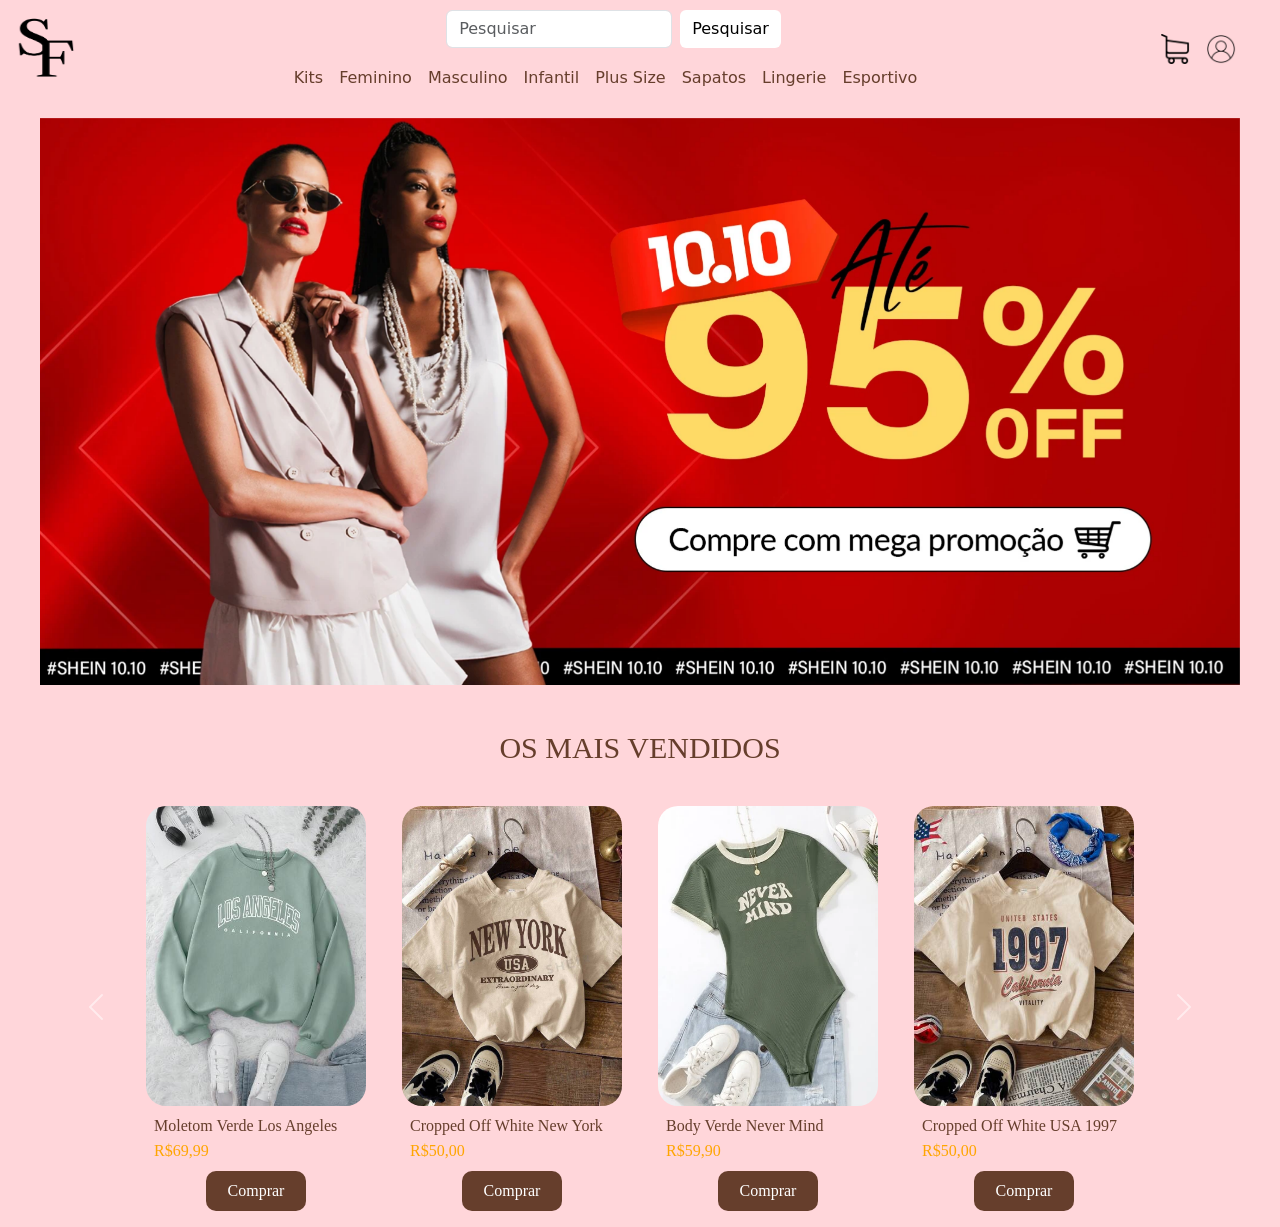
==== index.html @ c93656b0 "up" ====
<!DOCTYPE html>
<html lang="pt-br">
<head>
    <meta charset="UTF-8">
    <meta name="viewport" content="width=device-width, initial-scale=1.0">
    <title>Style BR</title>

    <!-- JS -->
    <script src="./js/script.js"></script>
    <script src="./js/bootstrap.min.js"></script>

    <!-- CSS -->
    <link rel="stylesheet" href="./css/style.css">
    <link rel="stylesheet" href="./css/bootstrap.min.css">
</head>
<body class="body">
    
  <!-- NavBar -->

    <!-- Peimeira Linha Navabr -->
    <div class="nav d-flex justify-content-between container-fluid">
        <a class="navbar-brand align-self-center" href="#">
            <img class="logo" src="./img/logo.png" alt="Bootstrap" width="30" height="24">
        </a>

        <!-- meio do header -->
  <div class="d-flex align-items-end flex-column">
        <div class="container-fluid">
          <!-- barra de pesquisa -->
        <ul class="nav justify-content-center">
            
            <li class="nav-item">
             <form class="d-flex" role="search">
                <input class="form-control me-2 barra-pesquisa" type="search" placeholder="Pesquisar" aria-label="Search">
                <button class="btn btn-outline-success btn-pesquisa" type="submit">Pesquisar</button>
              </form>
            </li>
        </ul>
        <!-- Fim da Barra de Pesquisa -->
        </div>

        <div class="container-fluid">
          <!-- cmc categorias -->
    <div class="d-flex justify-content-center">
      <ul class="navbar-nav  flex-row ">
        <li class="nav-item me-3">
          <a class="nav-link" href="#">Kits</a>
        </li>
        <li class="nav-item me-3">
          <a class="nav-link" href="#">Feminino</a>
        </li>
        <li class="nav-item me-3">
          <a class="nav-link" href="#">Masculino</a>
        </li>
        <li class="nav-item me-3">
          <a class="nav-link" href="#">Infantil</a>
        </li>
        <li class="nav-item me-3">
          <a class="nav-link" href="#">Plus Size</a>
        </li>
        <li class="nav-item me-3">
          <a class="nav-link" href="#">Sapatos</a>
        </li>
        <li class="nav-item me-3">
          <a class="nav-link" href="#">Lingerie</a>
        </li>
        <li class="nav-item me-3">
          <a class="nav-link" href="#">Esportivo</a>
        </li>   
        </li>
      </ul>
    </div>
    <!-- fim categorias -->
        </div>
  </div>
  <!-- fim do meio do header -->

        <ul class="navbar-nav flex-row me-2 p-2 align-self-center">
            <li class="nav-item me-3">
              <a href="#"><img src="./img/carrinho.png" class="img-nav" alt="carrinho"></a>
            </li>
            <li class="nav-item me-3">
              <a href="#"><img src="./img/profile.png" class="img-nav" alt="perfil"></a>
            </li>
            
        </ul>
    </div>
    <!-- fim header -->

    <!-- cmc Carousel -->
    <div class="container-fluid d-flex justify-content-center">
      <div id="carouselExampleSlidesOnly" class="carousel slide d-flex " data-bs-ride="carousel">
        <div class="carousel-inner">
          <div class="carousel-item active">
            <img src="./img/img-carousel/teste1.png" class="d-flex" alt="...">
          </div>
          <div class="carousel-item">
            <img src="./img/img-carousel/teste2.png" class="d-flex" alt="...">
          </div>
          <div class="carousel-item">
            <img src="./img/img-carousel/teste3.png" class="d-flex" alt="...">
          </div>
        </div>
      </div>
    </div>
  <!-- fim carousel -->     

  <!-- Titulo Mais Vendidos -->
    <div class="container-fluid d-flex justify-content-center">
      <p class="mais-vendidos">OS MAIS VENDIDOS</p>
    </div>
  <!-- Fim titulo mais vendidos -->

 

  

 

  <div id="carouselExample" class="carousel slide">
    <div class="carousel-inner">
      <div class="carousel-item active">

     <!-- Inicio primeiras roupas -->
          <div class="conteiner-fluid d-flex justify-content-center ">

              <!-- primeira roupa -->
              <div class="d-flex flex-column mb-3 prim-roups ">
                <div class="align-self-center img-mais">
                  <img src="./img/img-mais-vendidos/img1.png" class="d-flex" alt="primeira-roupa">
                  <div class="p-2">Moletom Verde Los Angeles</div>
                  <div class="p-2 preco-prim">R$69,99</div>
                  <div class="d-flex  justify-content-center">
                    <a href="#"><button class="btn-comp">Comprar</button></a>
                  </div>
                </div>
              </div>
          
              <!-- segunda roupa -->
              <div class="d-flex flex-column mb-3 prim-roups">
                <div class="align-self-center img-mais">
                <img src="./img/img-mais-vendidos/img2.png" class="d-flex" alt="segunda-roupa">
                <div class="p-2">Cropped Off White New York</div>
                <div class="p-2 preco-prim">R$50,00</div>
                <div class="d-flex  justify-content-center">
                  <a href="#"><button class="btn-comp">Comprar</button></a>
                </div>
              </div>
              </div>
          
              <!-- terceira roupa -->
              <div class="d-flex flex-column mb-3 prim-roups">
                <div class="align-self-center img-mais">
                <img src="./img/img-mais-vendidos/img3.png" class="d-flex" alt="terceira-roupa">
                <div class="p-2">Body Verde Never Mind</div>
                <div class="p-2 preco-prim">R$59,90</div>
                <div class="d-flex  justify-content-center">
                  <a href="#"><button class="btn-comp">Comprar</button></a>
                </div>
              </div>
              </div>
          
              <!-- quarta roupa -->
              <div class="d-flex flex-column mb-3 prim-roups">
                <div class="align-self-center img-mais">
                <img src="./img/img-mais-vendidos/img4.png" class="d-flex" alt="quarta-roupa">
                <div class="p-2">Cropped Off White USA 1997</div>
                <div class="p-2 preco-prim">R$50,00</div>
                <div class="d-flex  justify-content-center">
                  <a href="#"><button class="btn-comp">Comprar</button></a>
                </div>
              </div>
              </div>
          
          </div>
           <!-- Fim primeiras roupas -->
      </div>
      <div class="carousel-item">
        <!-- Inicio primeiras roupas PT2 -->
        <div class="conteiner-fluid d-flex justify-content-center ">

              <!-- primeira roupa -->
              <div class="d-flex flex-column mb-3 prim-roups ">
                <div class="align-self-center img-mais">
                  <img src="./img/img-mais-vendidos/img5.png" class="d-flex" alt="quinta-roupa">
                  <div class="p-2">Moletom Marrom Brooklyn</div>
                  <div class="p-2 preco-prim">R$69,99</div>
                  <div class="d-flex  justify-content-center">
                    <a href="#"><button class="btn-comp">Comprar</button></a>
                  </div>
                </div>
              </div>
          
              <!-- segunda roupa -->
              <div class="d-flex flex-column mb-3 prim-roups">
                <div class="align-self-center img-mais">
                <img src="./img/img-mais-vendidos/img6.png" class="d-flex" alt="sexta-roupa">
                <div class="p-2">Short Verde Militar</div>
                <div class="p-2 preco-prim">R$50,00</div>
                <div class="d-flex  justify-content-center">
                  <a href="#"><button class="btn-comp">Comprar</button></a>
                </div>
              </div>
              </div>
          
              <!-- terceira roupa -->
              <div class="d-flex flex-column mb-3 prim-roups">
                <div class="align-self-center img-mais">
                <img src="./img/img-mais-vendidos/img7.png" class="d-flex" alt="setima-roupa">
                <div class="p-2">Calça Jeans Reta</div>
                <div class="p-2 preco-prim">R$84,99</div>
                <div class="d-flex  justify-content-center">
                  <a href="#"><button class="btn-comp">Comprar</button></a>
                </div>
              </div>
              </div>
          
              <!-- quarta roupa -->
              <div class="d-flex flex-column mb-3 prim-roups">
                <div class="align-self-center img-mais">
                <img src="./img/img-mais-vendidos/img8.png" class="d-flex" alt="oitava-roupa">
                <div class="p-2">Conjuto Off White California</div>
                <div class="p-2 preco-prim">R$99,90</div>
                <div class="d-flex  justify-content-center">
                  <a href="#"><button class="btn-comp">Comprar</button></a>
                </div>
              </div>
              </div>
          
          </div>
          <!-- Fim primeiras roupas PT2 -->
      </div>
      <div class="carousel-item">
        <!-- Inicio primeiras roupas PT3 -->
        <div class="conteiner-fluid d-flex justify-content-center ">

          <!-- primeira roupa -->
          <div class="d-flex flex-column mb-3 prim-roups ">
            <div class="align-self-center img-mais">
              <img src="./img/img-mais-vendidos/img9.png" class="d-flex" alt="nona-roupa">
              <div class="p-2">Macacão Preto Longo</div>
              <div class="p-2 preco-prim">R$99,90</div>
              <div class="d-flex  justify-content-center">
                <a href="#"><button class="btn-comp">Comprar</button></a>
              </div>
            </div>
          </div>
      
          <!-- segunda roupa -->
          <div class="d-flex flex-column mb-3 prim-roups">
            <div class="align-self-center img-mais">
            <img src="./img/img-mais-vendidos/img10.png" class="d-flex" alt="decima-roupa">
            <div class="p-2">Short Off White Alfaiataria</div>
            <div class="p-2 preco-prim">R$65,00</div>
            <div class="d-flex  justify-content-center">
              <a href="#"><button class="btn-comp">Comprar</button></a>
            </div>
          </div>
          </div>
      
          <!-- terceira roupa -->
          <div class="d-flex flex-column mb-3 prim-roups">
            <div class="align-self-center img-mais">
            <img src="./img/img-mais-vendidos/img11.png" class="d-flex" alt="decima-primeira-roupa">
            <div class="p-2">Camisetão California</div>
            <div class="p-2 preco-prim">R$39,90</div>
            <div class="d-flex  justify-content-center">
              <a href="#"><button class="btn-comp">Comprar</button></a>
            </div>
          </div>
          </div>
      
          <!-- quarta roupa -->
          <div class="d-flex flex-column mb-3 prim-roups">
            <div class="align-self-center img-mais">
            <img src="./img/img-mais-vendidos/img12.png" class="d-flex" alt="decima-segunda-roupa">
            <div class="p-2">Body Três Azuis</div>
            <div class="p-2 preco-prim">R$59,99</div>
            <div class="d-flex  justify-content-center">
              <a href="#"><button class="btn-comp">Comprar</button></a>
            </div>
          </div>
          </div>
      
      </div>
      <!-- Fim primeiras roupas PT3 -->
      </div>
    </div>
    <button class="carousel-control-prev bnt-car-volt" type="button" data-bs-target="#carouselExample" data-bs-slide="prev">
      <span class="carousel-control-prev-icon" aria-hidden="true"></span>
      <span class="visually-hidden">Previous</span>
    </button>
    <button class="carousel-control-next btn-car-next" type="button" data-bs-target="#carouselExample" data-bs-slide="next">
      <span class="carousel-control-next-icon" aria-hidden="true"></span>
      <span class="visually-hidden">Next</span>
    </button>
  </div>


</body>
</html>
---- css/style.css ----
* {
    margin: 0;
    padding: 0;
}

.body {
    background-color: #ffd6da;
}

/* cmc nav */

.nav {
    color: #663E2C;
    
}

.barra-pesquisa, .nav-item button {
    background-color: #fff;
    color: #000;
    border: none;
    margin: 10px 0px 10px;

}

.nav-item button:hover {
    background-color: #BC93A9;
    color: #fff;
}

.logo {
    height: 80px;
    width: 60px;
    margin-left: 15px;
}

.img-nav {
    height: 30px;
    width: 30px;
}

/* fim nav */

/* carouser */
.carousel-item img {
    width: 1200px;
    margin-top: 20px
    
}
/* fim carousel */

/* titulo */
.mais-vendidos {
    font-size: 30px;
    margin-top: 40px;
    font-family: Libre Baskerville;
    color: #663E2C; 
}
/* fim titulo */

/* primeiras roupas */
.prim-roups {
    width: 20%;
    font-family: Libre Baskerville;
    color: #663E2C;
}

.img-mais img{
    height: 300px;
    width: 220px;
    border-radius: 20px;
}

.preco-prim {
    color: orange;
    margin-top: -15px;
}

.btn-comp {
    color: #fff;
    background-color: #663E2C;
    border: none;
    border-radius: 10px;
    height: 40px;
    width: 100px;
}

.btn-comp:hover {
    background-color: #745445;
}
/* fim primeiras roupas */
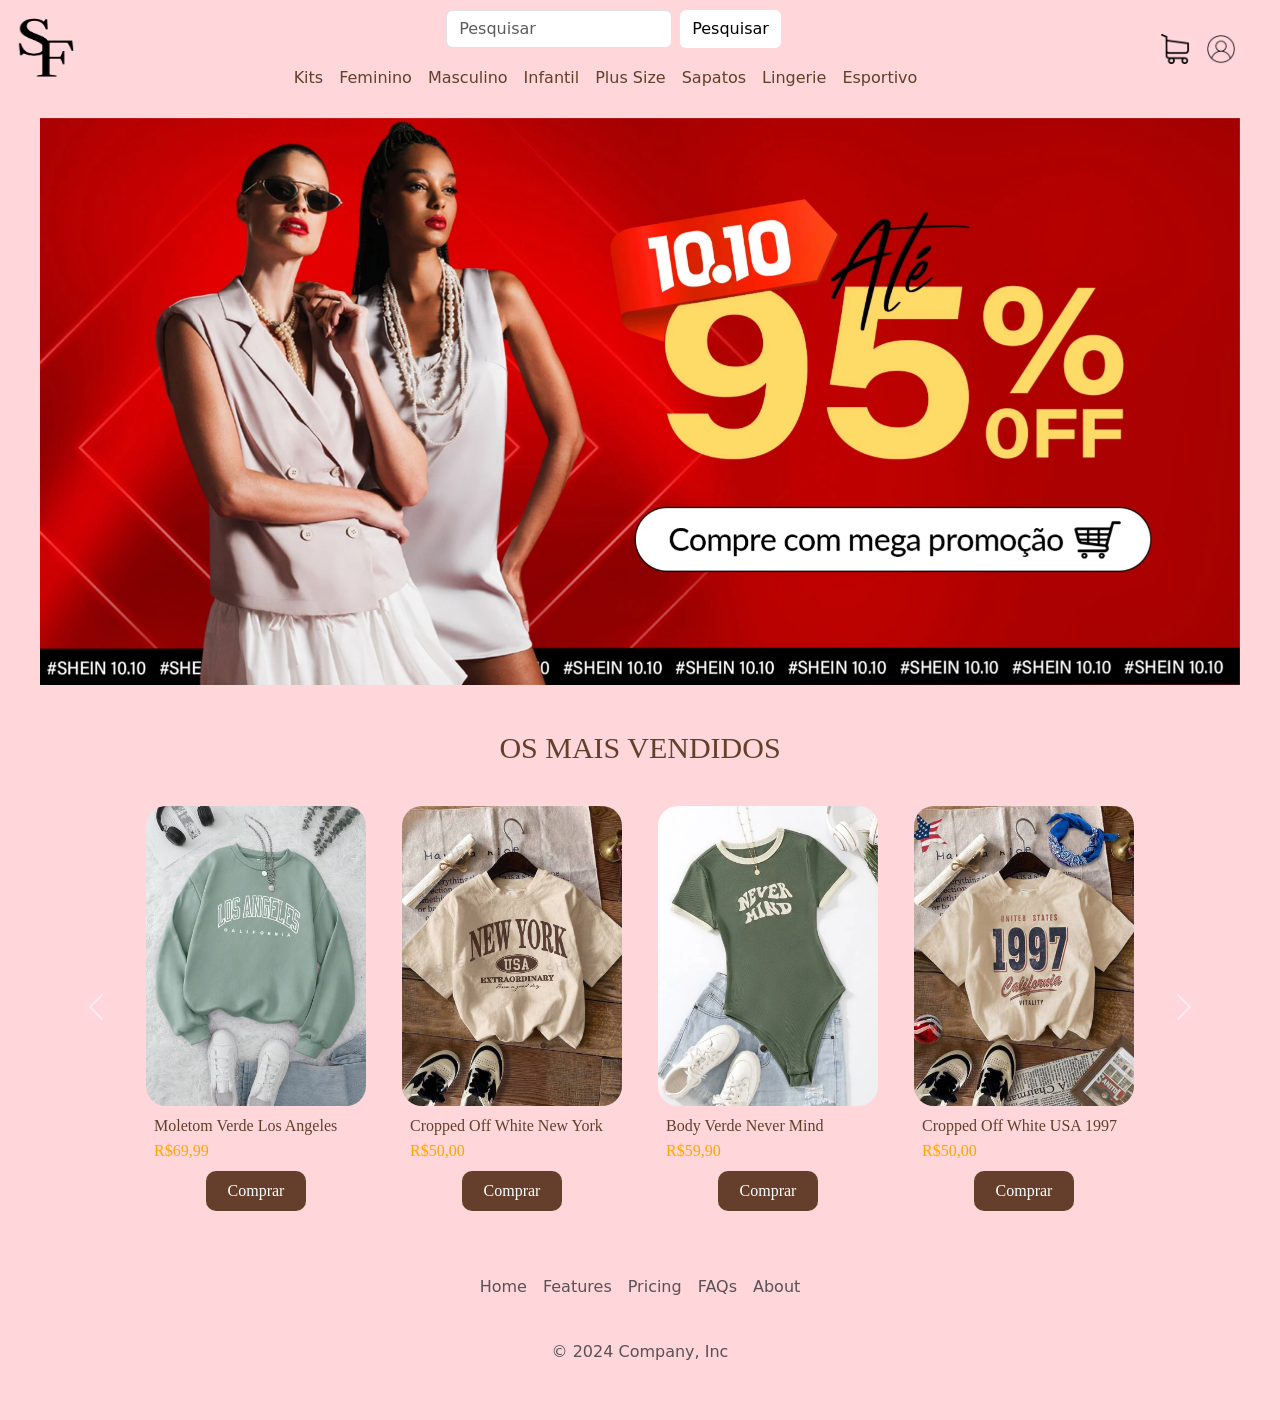
==== commit deae9a5f: "up" ====
--- a/index.html
+++ b/index.html
@@ -1,234 +1,236 @@
 <!DOCTYPE html>
 <html lang="pt-br">
+
 <head>
-    <meta charset="UTF-8">
-    <meta name="viewport" content="width=device-width, initial-scale=1.0">
-    <title>Style BR</title>
-
-    <!-- JS -->
-    <script src="./js/script.js"></script>
-    <script src="./js/bootstrap.min.js"></script>
-
-    <!-- CSS -->
-    <link rel="stylesheet" href="./css/style.css">
-    <link rel="stylesheet" href="./css/bootstrap.min.css">
+  <meta charset="UTF-8">
+  <meta name="viewport" content="width=device-width, initial-scale=1.0">
+  <title>Style BR</title>
+
+  <!-- JS -->
+  <script src="./js/script.js"></script>
+  <script src="./js/bootstrap.min.js"></script>
+
+  <!-- CSS -->
+  <link rel="stylesheet" href="./css/style.css">
+  <link rel="stylesheet" href="./css/bootstrap.min.css">
 </head>
+
 <body class="body">
-    
+
   <!-- NavBar -->
 
-    <!-- Peimeira Linha Navabr -->
-    <div class="nav d-flex justify-content-between container-fluid">
-        <a class="navbar-brand align-self-center" href="#">
-            <img class="logo" src="./img/logo.png" alt="Bootstrap" width="30" height="24">
-        </a>
-
-        <!-- meio do header -->
-  <div class="d-flex align-items-end flex-column">
-        <div class="container-fluid">
-          <!-- barra de pesquisa -->
+  <!-- Peimeira Linha Navabr -->
+  <div class="nav d-flex justify-content-between container-fluid">
+    <a class="navbar-brand align-self-center" href="#">
+      <img class="logo" src="./img/logo.png" alt="Bootstrap" width="30" height="24">
+    </a>
+
+    <!-- meio do header -->
+    <div class="d-flex align-items-end flex-column">
+      <div class="container-fluid">
+        <!-- barra de pesquisa -->
         <ul class="nav justify-content-center">
-            
-            <li class="nav-item">
-             <form class="d-flex" role="search">
-                <input class="form-control me-2 barra-pesquisa" type="search" placeholder="Pesquisar" aria-label="Search">
-                <button class="btn btn-outline-success btn-pesquisa" type="submit">Pesquisar</button>
-              </form>
-            </li>
+
+          <li class="nav-item">
+            <form class="d-flex" role="search">
+              <input class="form-control me-2 barra-pesquisa" type="search" placeholder="Pesquisar" aria-label="Search">
+              <button class="btn btn-outline-success btn-pesquisa" type="submit">Pesquisar</button>
+            </form>
+          </li>
         </ul>
         <!-- Fim da Barra de Pesquisa -->
-        </div>
-
-        <div class="container-fluid">
-          <!-- cmc categorias -->
-    <div class="d-flex justify-content-center">
-      <ul class="navbar-nav  flex-row ">
-        <li class="nav-item me-3">
-          <a class="nav-link" href="#">Kits</a>
-        </li>
-        <li class="nav-item me-3">
-          <a class="nav-link" href="#">Feminino</a>
-        </li>
-        <li class="nav-item me-3">
-          <a class="nav-link" href="#">Masculino</a>
-        </li>
-        <li class="nav-item me-3">
-          <a class="nav-link" href="#">Infantil</a>
-        </li>
-        <li class="nav-item me-3">
-          <a class="nav-link" href="#">Plus Size</a>
-        </li>
-        <li class="nav-item me-3">
-          <a class="nav-link" href="#">Sapatos</a>
-        </li>
-        <li class="nav-item me-3">
-          <a class="nav-link" href="#">Lingerie</a>
-        </li>
-        <li class="nav-item me-3">
-          <a class="nav-link" href="#">Esportivo</a>
-        </li>   
-        </li>
-      </ul>
+      </div>
+
+      <div class="container-fluid">
+        <!-- cmc categorias -->
+        <div class="d-flex justify-content-center">
+          <ul class="navbar-nav  flex-row ">
+            <li class="nav-item me-3">
+              <a class="nav-link" href="#">Kits</a>
+            </li>
+            <li class="nav-item me-3">
+              <a class="nav-link" href="#">Feminino</a>
+            </li>
+            <li class="nav-item me-3">
+              <a class="nav-link" href="#">Masculino</a>
+            </li>
+            <li class="nav-item me-3">
+              <a class="nav-link" href="#">Infantil</a>
+            </li>
+            <li class="nav-item me-3">
+              <a class="nav-link" href="#">Plus Size</a>
+            </li>
+            <li class="nav-item me-3">
+              <a class="nav-link" href="#">Sapatos</a>
+            </li>
+            <li class="nav-item me-3">
+              <a class="nav-link" href="#">Lingerie</a>
+            </li>
+            <li class="nav-item me-3">
+              <a class="nav-link" href="#">Esportivo</a>
+            </li>
+            </li>
+          </ul>
+        </div>
+        <!-- fim categorias -->
+      </div>
     </div>
-    <!-- fim categorias -->
-        </div>
-  </div>
-  <!-- fim do meio do header -->
-
-        <ul class="navbar-nav flex-row me-2 p-2 align-self-center">
-            <li class="nav-item me-3">
-              <a href="#"><img src="./img/carrinho.png" class="img-nav" alt="carrinho"></a>
-            </li>
-            <li class="nav-item me-3">
-              <a href="#"><img src="./img/profile.png" class="img-nav" alt="perfil"></a>
-            </li>
-            
-        </ul>
+    <!-- fim do meio do header -->
+
+    <ul class="navbar-nav flex-row me-2 p-2 align-self-center">
+      <li class="nav-item me-3">
+        <a href="#"><img src="./img/carrinho.png" class="img-nav" alt="carrinho"></a>
+      </li>
+      <li class="nav-item me-3">
+        <a href="#"><img src="./img/profile.png" class="img-nav" alt="perfil"></a>
+      </li>
+
+    </ul>
+  </div>
+  <!-- fim header -->
+
+  <!-- cmc Carousel -->
+  <div class="container-fluid d-flex justify-content-center">
+    <div id="carouselExampleSlidesOnly" class="carousel slide d-flex " data-bs-ride="carousel">
+      <div class="carousel-inner">
+        <div class="carousel-item active">
+          <img src="./img/img-carousel/teste1.png" class="d-flex" alt="...">
+        </div>
+        <div class="carousel-item">
+          <img src="./img/img-carousel/teste2.png" class="d-flex" alt="...">
+        </div>
+        <div class="carousel-item">
+          <img src="./img/img-carousel/teste3.png" class="d-flex" alt="...">
+        </div>
+      </div>
     </div>
-    <!-- fim header -->
-
-    <!-- cmc Carousel -->
-    <div class="container-fluid d-flex justify-content-center">
-      <div id="carouselExampleSlidesOnly" class="carousel slide d-flex " data-bs-ride="carousel">
-        <div class="carousel-inner">
-          <div class="carousel-item active">
-            <img src="./img/img-carousel/teste1.png" class="d-flex" alt="...">
-          </div>
-          <div class="carousel-item">
-            <img src="./img/img-carousel/teste2.png" class="d-flex" alt="...">
-          </div>
-          <div class="carousel-item">
-            <img src="./img/img-carousel/teste3.png" class="d-flex" alt="...">
-          </div>
-        </div>
-      </div>
-    </div>
-  <!-- fim carousel -->     
+  </div>
+  <!-- fim carousel -->
 
   <!-- Titulo Mais Vendidos -->
-    <div class="container-fluid d-flex justify-content-center">
-      <p class="mais-vendidos">OS MAIS VENDIDOS</p>
-    </div>
+  <div class="container-fluid d-flex justify-content-center">
+    <p class="mais-vendidos">OS MAIS VENDIDOS</p>
+  </div>
   <!-- Fim titulo mais vendidos -->
 
- 
-
-  
-
- 
+
+
+
+
+
 
   <div id="carouselExample" class="carousel slide">
     <div class="carousel-inner">
       <div class="carousel-item active">
 
-     <!-- Inicio primeiras roupas -->
-          <div class="conteiner-fluid d-flex justify-content-center ">
-
-              <!-- primeira roupa -->
-              <div class="d-flex flex-column mb-3 prim-roups ">
-                <div class="align-self-center img-mais">
-                  <img src="./img/img-mais-vendidos/img1.png" class="d-flex" alt="primeira-roupa">
-                  <div class="p-2">Moletom Verde Los Angeles</div>
-                  <div class="p-2 preco-prim">R$69,99</div>
-                  <div class="d-flex  justify-content-center">
-                    <a href="#"><button class="btn-comp">Comprar</button></a>
-                  </div>
-                </div>
-              </div>
-          
-              <!-- segunda roupa -->
-              <div class="d-flex flex-column mb-3 prim-roups">
-                <div class="align-self-center img-mais">
-                <img src="./img/img-mais-vendidos/img2.png" class="d-flex" alt="segunda-roupa">
-                <div class="p-2">Cropped Off White New York</div>
-                <div class="p-2 preco-prim">R$50,00</div>
-                <div class="d-flex  justify-content-center">
-                  <a href="#"><button class="btn-comp">Comprar</button></a>
-                </div>
-              </div>
-              </div>
-          
-              <!-- terceira roupa -->
-              <div class="d-flex flex-column mb-3 prim-roups">
-                <div class="align-self-center img-mais">
-                <img src="./img/img-mais-vendidos/img3.png" class="d-flex" alt="terceira-roupa">
-                <div class="p-2">Body Verde Never Mind</div>
-                <div class="p-2 preco-prim">R$59,90</div>
-                <div class="d-flex  justify-content-center">
-                  <a href="#"><button class="btn-comp">Comprar</button></a>
-                </div>
-              </div>
-              </div>
-          
-              <!-- quarta roupa -->
-              <div class="d-flex flex-column mb-3 prim-roups">
-                <div class="align-self-center img-mais">
-                <img src="./img/img-mais-vendidos/img4.png" class="d-flex" alt="quarta-roupa">
-                <div class="p-2">Cropped Off White USA 1997</div>
-                <div class="p-2 preco-prim">R$50,00</div>
-                <div class="d-flex  justify-content-center">
-                  <a href="#"><button class="btn-comp">Comprar</button></a>
-                </div>
-              </div>
-              </div>
-          
-          </div>
-           <!-- Fim primeiras roupas -->
+        <!-- Inicio primeiras roupas -->
+        <div class="conteiner-fluid d-flex justify-content-center ">
+
+          <!-- primeira roupa -->
+          <div class="d-flex flex-column mb-3 prim-roups ">
+            <div class="align-self-center img-mais">
+              <img src="./img/img-mais-vendidos/img1.png" class="d-flex" alt="primeira-roupa">
+              <div class="p-2">Moletom Verde Los Angeles</div>
+              <div class="p-2 preco-prim">R$69,99</div>
+              <div class="d-flex  justify-content-center">
+                <a href="#"><button class="btn-comp">Comprar</button></a>
+              </div>
+            </div>
+          </div>
+
+          <!-- segunda roupa -->
+          <div class="d-flex flex-column mb-3 prim-roups">
+            <div class="align-self-center img-mais">
+              <img src="./img/img-mais-vendidos/img2.png" class="d-flex" alt="segunda-roupa">
+              <div class="p-2">Cropped Off White New York</div>
+              <div class="p-2 preco-prim">R$50,00</div>
+              <div class="d-flex  justify-content-center">
+                <a href="#"><button class="btn-comp">Comprar</button></a>
+              </div>
+            </div>
+          </div>
+
+          <!-- terceira roupa -->
+          <div class="d-flex flex-column mb-3 prim-roups">
+            <div class="align-self-center img-mais">
+              <img src="./img/img-mais-vendidos/img3.png" class="d-flex" alt="terceira-roupa">
+              <div class="p-2">Body Verde Never Mind</div>
+              <div class="p-2 preco-prim">R$59,90</div>
+              <div class="d-flex  justify-content-center">
+                <a href="#"><button class="btn-comp">Comprar</button></a>
+              </div>
+            </div>
+          </div>
+
+          <!-- quarta roupa -->
+          <div class="d-flex flex-column mb-3 prim-roups">
+            <div class="align-self-center img-mais">
+              <img src="./img/img-mais-vendidos/img4.png" class="d-flex" alt="quarta-roupa">
+              <div class="p-2">Cropped Off White USA 1997</div>
+              <div class="p-2 preco-prim">R$50,00</div>
+              <div class="d-flex  justify-content-center">
+                <a href="#"><button class="btn-comp">Comprar</button></a>
+              </div>
+            </div>
+          </div>
+
+        </div>
+        <!-- Fim primeiras roupas -->
       </div>
       <div class="carousel-item">
         <!-- Inicio primeiras roupas PT2 -->
         <div class="conteiner-fluid d-flex justify-content-center ">
 
-              <!-- primeira roupa -->
-              <div class="d-flex flex-column mb-3 prim-roups ">
-                <div class="align-self-center img-mais">
-                  <img src="./img/img-mais-vendidos/img5.png" class="d-flex" alt="quinta-roupa">
-                  <div class="p-2">Moletom Marrom Brooklyn</div>
-                  <div class="p-2 preco-prim">R$69,99</div>
-                  <div class="d-flex  justify-content-center">
-                    <a href="#"><button class="btn-comp">Comprar</button></a>
-                  </div>
-                </div>
-              </div>
-          
-              <!-- segunda roupa -->
-              <div class="d-flex flex-column mb-3 prim-roups">
-                <div class="align-self-center img-mais">
-                <img src="./img/img-mais-vendidos/img6.png" class="d-flex" alt="sexta-roupa">
-                <div class="p-2">Short Verde Militar</div>
-                <div class="p-2 preco-prim">R$50,00</div>
-                <div class="d-flex  justify-content-center">
-                  <a href="#"><button class="btn-comp">Comprar</button></a>
-                </div>
-              </div>
-              </div>
-          
-              <!-- terceira roupa -->
-              <div class="d-flex flex-column mb-3 prim-roups">
-                <div class="align-self-center img-mais">
-                <img src="./img/img-mais-vendidos/img7.png" class="d-flex" alt="setima-roupa">
-                <div class="p-2">Calça Jeans Reta</div>
-                <div class="p-2 preco-prim">R$84,99</div>
-                <div class="d-flex  justify-content-center">
-                  <a href="#"><button class="btn-comp">Comprar</button></a>
-                </div>
-              </div>
-              </div>
-          
-              <!-- quarta roupa -->
-              <div class="d-flex flex-column mb-3 prim-roups">
-                <div class="align-self-center img-mais">
-                <img src="./img/img-mais-vendidos/img8.png" class="d-flex" alt="oitava-roupa">
-                <div class="p-2">Conjuto Off White California</div>
-                <div class="p-2 preco-prim">R$99,90</div>
-                <div class="d-flex  justify-content-center">
-                  <a href="#"><button class="btn-comp">Comprar</button></a>
-                </div>
-              </div>
-              </div>
-          
-          </div>
-          <!-- Fim primeiras roupas PT2 -->
+          <!-- primeira roupa -->
+          <div class="d-flex flex-column mb-3 prim-roups ">
+            <div class="align-self-center img-mais">
+              <img src="./img/img-mais-vendidos/img5.png" class="d-flex" alt="quinta-roupa">
+              <div class="p-2">Moletom Marrom Brooklyn</div>
+              <div class="p-2 preco-prim">R$69,99</div>
+              <div class="d-flex  justify-content-center">
+                <a href="#"><button class="btn-comp">Comprar</button></a>
+              </div>
+            </div>
+          </div>
+
+          <!-- segunda roupa -->
+          <div class="d-flex flex-column mb-3 prim-roups">
+            <div class="align-self-center img-mais">
+              <img src="./img/img-mais-vendidos/img6.png" class="d-flex" alt="sexta-roupa">
+              <div class="p-2">Short Verde Militar</div>
+              <div class="p-2 preco-prim">R$50,00</div>
+              <div class="d-flex  justify-content-center">
+                <a href="#"><button class="btn-comp">Comprar</button></a>
+              </div>
+            </div>
+          </div>
+
+          <!-- terceira roupa -->
+          <div class="d-flex flex-column mb-3 prim-roups">
+            <div class="align-self-center img-mais">
+              <img src="./img/img-mais-vendidos/img7.png" class="d-flex" alt="setima-roupa">
+              <div class="p-2">Calça Jeans Reta</div>
+              <div class="p-2 preco-prim">R$84,99</div>
+              <div class="d-flex  justify-content-center">
+                <a href="#"><button class="btn-comp">Comprar</button></a>
+              </div>
+            </div>
+          </div>
+
+          <!-- quarta roupa -->
+          <div class="d-flex flex-column mb-3 prim-roups">
+            <div class="align-self-center img-mais">
+              <img src="./img/img-mais-vendidos/img8.png" class="d-flex" alt="oitava-roupa">
+              <div class="p-2">Conjuto Off White California</div>
+              <div class="p-2 preco-prim">R$99,90</div>
+              <div class="d-flex  justify-content-center">
+                <a href="#"><button class="btn-comp">Comprar</button></a>
+              </div>
+            </div>
+          </div>
+
+        </div>
+        <!-- Fim primeiras roupas PT2 -->
       </div>
       <div class="carousel-item">
         <!-- Inicio primeiras roupas PT3 -->
@@ -245,57 +247,74 @@
               </div>
             </div>
           </div>
-      
+
           <!-- segunda roupa -->
           <div class="d-flex flex-column mb-3 prim-roups">
             <div class="align-self-center img-mais">
-            <img src="./img/img-mais-vendidos/img10.png" class="d-flex" alt="decima-roupa">
-            <div class="p-2">Short Off White Alfaiataria</div>
-            <div class="p-2 preco-prim">R$65,00</div>
-            <div class="d-flex  justify-content-center">
-              <a href="#"><button class="btn-comp">Comprar</button></a>
-            </div>
-          </div>
-          </div>
-      
+              <img src="./img/img-mais-vendidos/img10.png" class="d-flex" alt="decima-roupa">
+              <div class="p-2">Short Off White Alfaiataria</div>
+              <div class="p-2 preco-prim">R$65,00</div>
+              <div class="d-flex  justify-content-center">
+                <a href="#"><button class="btn-comp">Comprar</button></a>
+              </div>
+            </div>
+          </div>
+
           <!-- terceira roupa -->
           <div class="d-flex flex-column mb-3 prim-roups">
             <div class="align-self-center img-mais">
-            <img src="./img/img-mais-vendidos/img11.png" class="d-flex" alt="decima-primeira-roupa">
-            <div class="p-2">Camisetão California</div>
-            <div class="p-2 preco-prim">R$39,90</div>
-            <div class="d-flex  justify-content-center">
-              <a href="#"><button class="btn-comp">Comprar</button></a>
-            </div>
-          </div>
-          </div>
-      
+              <img src="./img/img-mais-vendidos/img11.png" class="d-flex" alt="decima-primeira-roupa">
+              <div class="p-2">Camisetão California</div>
+              <div class="p-2 preco-prim">R$39,90</div>
+              <div class="d-flex  justify-content-center">
+                <a href="#"><button class="btn-comp">Comprar</button></a>
+              </div>
+            </div>
+          </div>
+
           <!-- quarta roupa -->
           <div class="d-flex flex-column mb-3 prim-roups">
             <div class="align-self-center img-mais">
-            <img src="./img/img-mais-vendidos/img12.png" class="d-flex" alt="decima-segunda-roupa">
-            <div class="p-2">Body Três Azuis</div>
-            <div class="p-2 preco-prim">R$59,99</div>
-            <div class="d-flex  justify-content-center">
-              <a href="#"><button class="btn-comp">Comprar</button></a>
-            </div>
-          </div>
-          </div>
-      
-      </div>
-      <!-- Fim primeiras roupas PT3 -->
+              <img src="./img/img-mais-vendidos/img12.png" class="d-flex" alt="decima-segunda-roupa">
+              <div class="p-2">Body Três Azuis</div>
+              <div class="p-2 preco-prim">R$59,99</div>
+              <div class="d-flex  justify-content-center">
+                <a href="#"><button class="btn-comp">Comprar</button></a>
+              </div>
+            </div>
+          </div>
+
+        </div>
+        <!-- Fim primeiras roupas PT3 -->
       </div>
     </div>
-    <button class="carousel-control-prev bnt-car-volt" type="button" data-bs-target="#carouselExample" data-bs-slide="prev">
+    <button class="carousel-control-prev bnt-car-volt" type="button" data-bs-target="#carouselExample"
+      data-bs-slide="prev">
       <span class="carousel-control-prev-icon" aria-hidden="true"></span>
       <span class="visually-hidden">Previous</span>
     </button>
-    <button class="carousel-control-next btn-car-next" type="button" data-bs-target="#carouselExample" data-bs-slide="next">
+    <button class="carousel-control-next btn-car-next" type="button" data-bs-target="#carouselExample"
+      data-bs-slide="next">
       <span class="carousel-control-next-icon" aria-hidden="true"></span>
       <span class="visually-hidden">Next</span>
     </button>
   </div>
 
+<!-- footer -->
+<div class="container ">
+    <footer class="py-3 my-4 ">
+      <ul class="nav justify-content-center border-bottom pb-3 mb-3">
+        <li class="nav-item"><a href="#" class="nav-link px-2 text-body-secondary">Home</a></li>
+        <li class="nav-item"><a href="#" class="nav-link px-2 text-body-secondary">Features</a></li>
+        <li class="nav-item"><a href="#" class="nav-link px-2 text-body-secondary">Pricing</a></li>
+        <li class="nav-item"><a href="#" class="nav-link px-2 text-body-secondary">FAQs</a></li>
+        <li class="nav-item"><a href="#" class="nav-link px-2 text-body-secondary">About</a></li>
+      </ul>
+      <p class="text-center text-body-secondary">© 2024 Company, Inc</p>
+    </footer>
+  </div>
+<!-- fim footer -->
 
 </body>
+
 </html>
--- a/css/style.css
+++ b/css/style.css
@@ -89,3 +89,11 @@
 }
 /* fim primeiras roupas */
 
+
+
+/* footer */
+
+
+
+
+/* fim footer */
